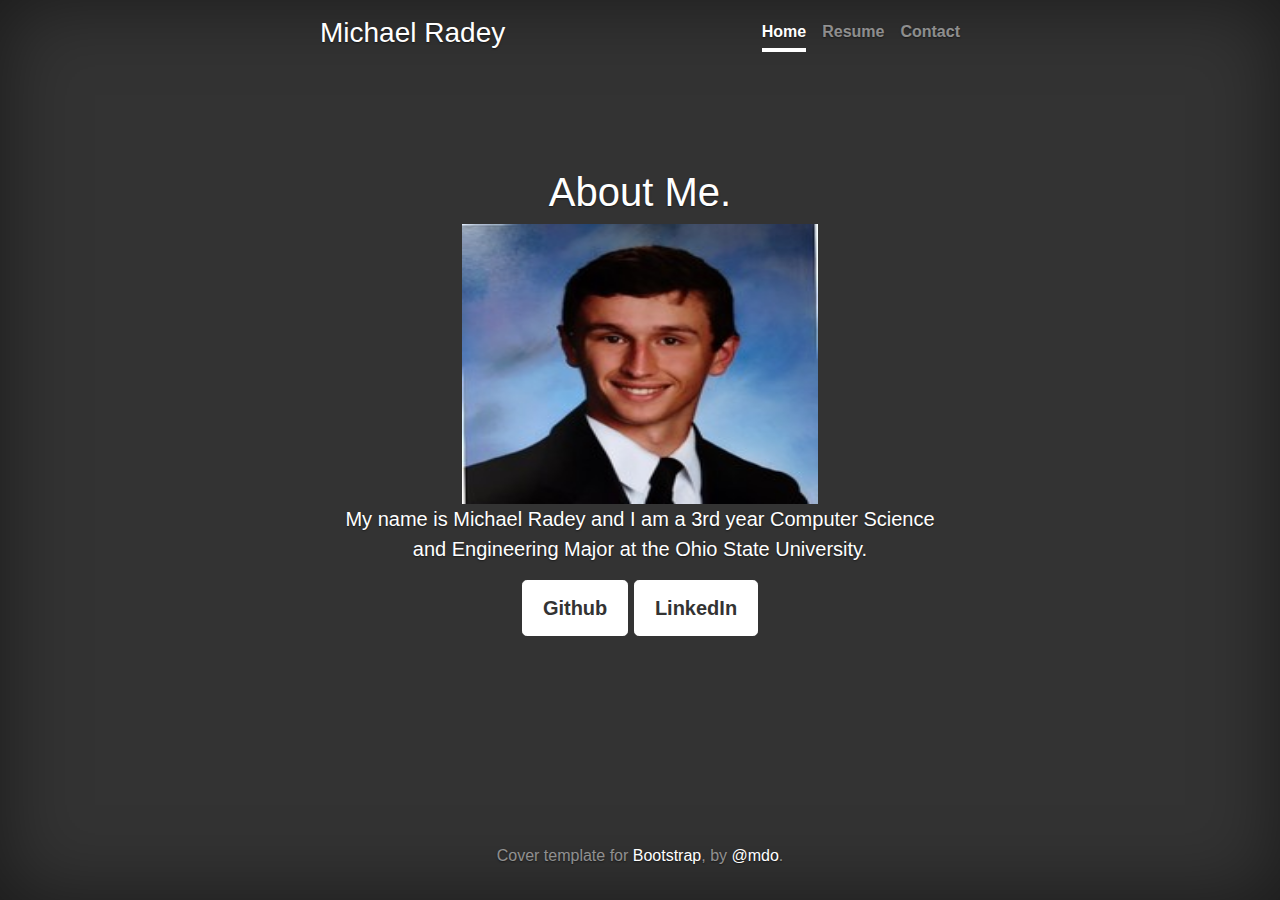
==== contact.html @ f1252bd1 "Updated profile with resume and picture included.  also added icons for external sites" ====
<!doctype html>
<html lang="en">
  <head>
    <meta charset="utf-8">
    <meta name="viewport" content="width=device-width, initial-scale=1, shrink-to-fit=no">
    <meta name="description" content="">
    <meta name="author" content="">

    <title>Michael Radey</title>

    <link rel="stylesheet" href="https://maxcdn.bootstrapcdn.com/bootstrap/4.0.0/css/bootstrap.min.css" integrity="sha384-Gn5384xqQ1aoWXA+058RXPxPg6fy4IWvTNh0E263XmFcJlSAwiGgFAW/dAiS6JXm" crossorigin="anonymous">


    <!-- Custom styles for this template -->
    <link href="cover.css" rel="stylesheet">

    <link rel="stylesheet" href="https://cdnjs.cloudflare.com/ajax/libs/font-awesome/4.7.0/css/font-awesome.min.css">
  </head>

  <body class="text-center">

    <div class="cover-container d-flex w-100 h-100 p-3 mx-auto flex-column">
      <header class="masthead mb-auto">
        <div class="inner">
          <h3 class="masthead-brand">Michael Radey</h3>
          <nav class="nav nav-masthead justify-content-center">
            <a class="nav-link active" href="index.html">Home</a>
            <a class="nav-link" href="resume.html">Resume</a>
            <a class="nav-link" href="#">Contact</a>
          </nav>
        </div>
      </header>

      <main role="main" class="inner cover">
        <h1 class="cover-heading">About Me.</h1>
        <img src="pics/LinkedInPic.jpg" height="50%" width="60%" alt="my_pic"/>
        <p class="lead">My name is Michael Radey and I am a 3rd year Computer Science and Engineering Major at the Ohio State University.</p>
        <p class="lead">
          <a href="https://github.com/mradey" class="btn btn-lg btn-secondary">Github</a>
          <a href="https://www.linkedin.com/in/michael-radey/" class="btn btn-lg btn-secondary">LinkedIn</a>
        </p>
      </main>

      <footer class="mastfoot mt-auto">
        <div class="inner">
          <p>Cover template for <a href="https://getbootstrap.com/">Bootstrap</a>, by <a href="https://twitter.com/mdo">@mdo</a>.</p>
        </div>
      </footer>
    </div>


    <!-- Bootstrap core JavaScript
    ================================================== -->
    <!-- Placed at the end of the document so the pages load faster -->
    <script src="https://code.jquery.com/jquery-3.2.1.slim.min.js" integrity="sha384-KJ3o2DKtIkvYIK3UENzmM7KCkRr/rE9/Qpg6aAZGJwFDMVNA/GpGFF93hXpG5KkN" crossorigin="anonymous"></script>
    <script src="https://cdnjs.cloudflare.com/ajax/libs/popper.js/1.12.9/umd/popper.min.js" integrity="sha384-ApNbgh9B+Y1QKtv3Rn7W3mgPxhU9K/ScQsAP7hUibX39j7fakFPskvXusvfa0b4Q" crossorigin="anonymous"></script>
    <script src="https://maxcdn.bootstrapcdn.com/bootstrap/4.0.0/js/bootstrap.min.js" integrity="sha384-JZR6Spejh4U02d8jOt6vLEHfe/JQGiRRSQQxSfFWpi1MquVdAyjUar5+76PVCmYl" crossorigin="anonymous"></script>
  </body>
</html>
---- cover.css ----
/*
 * Globals
 */

/* Links */
a,
a:focus,
a:hover {
  color: #fff;
}

/* Custom default button */
.btn-secondary,
.btn-secondary:hover,
.btn-secondary:focus {
  color: #333;
  text-shadow: none; /* Prevent inheritance from `body` */
  background-color: #fff;
  border: .05rem solid #fff;
}


/*
 * Base structure
 */

html,
body {
  height: 100%;
  background-color: #333;
}

body {
  display: -ms-flexbox;
  display: flex;
  color: #fff;
  text-shadow: 0 .05rem .1rem rgba(0, 0, 0, .5);
  box-shadow: inset 0 0 5rem rgba(0, 0, 0, .5);
}

.cover-container {
  max-width: 42em;
}


/*
 * Header
 */
.masthead {
  margin-bottom: 2rem;
}

.masthead-brand {
  margin-bottom: 0;
}

.nav-masthead .nav-link {
  padding: .25rem 0;
  font-weight: 700;
  color: rgba(255, 255, 255, .5);
  background-color: transparent;
  border-bottom: .25rem solid transparent;
}

.nav-masthead .nav-link:hover,
.nav-masthead .nav-link:focus {
  border-bottom-color: rgba(255, 255, 255, .25);
}

.nav-masthead .nav-link + .nav-link {
  margin-left: 1rem;
}

.nav-masthead .active {
  color: #fff;
  border-bottom-color: #fff;
}

@media (min-width: 48em) {
  .masthead-brand {
    float: left;
  }
  .nav-masthead {
    float: right;
  }
}


/*
 * Cover
 */
.cover {
  padding: 0 1.5rem;
}
.cover .btn-lg {
  padding: .75rem 1.25rem;
  font-weight: 700;
}


/*
 * Footer
 */
.mastfoot {
  color: rgba(255, 255, 255, .5);
}
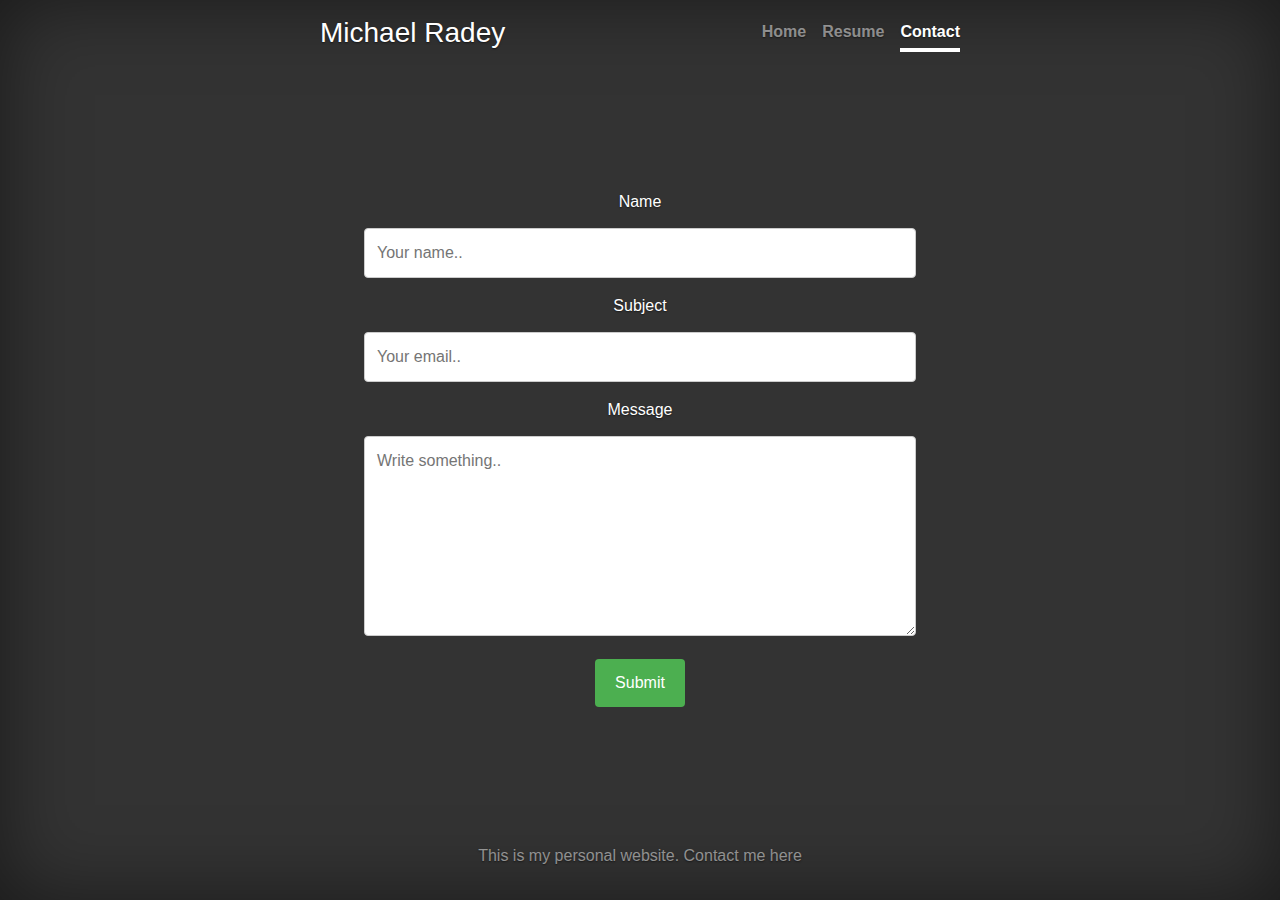
==== commit 1a1728e3: "Added contact form and updated footer" ====
--- a/contact.html
+++ b/contact.html
@@ -15,6 +15,41 @@
     <link href="cover.css" rel="stylesheet">
 
     <link rel="stylesheet" href="https://cdnjs.cloudflare.com/ajax/libs/font-awesome/4.7.0/css/font-awesome.min.css">
+    <style>
+      body {font-family: Arial, Helvetica, sans-serif;}
+      * {box-sizing: border-box;}
+
+      input[type=text], select, textarea {
+          width: 100%;
+          padding: 12px;
+          border: 1px solid #ccc;
+          border-radius: 4px;
+          box-sizing: border-box;
+          margin-top: 6px;
+          margin-bottom: 16px;
+          resize: vertical;
+
+      }
+
+      input[type=submit] {
+          background-color: #4CAF50;
+          color: white;
+          padding: 12px 20px;
+          border: none;
+          border-radius: 4px;
+          cursor: pointer;
+      }
+
+      input[type=submit]:hover {
+          background-color: #45a049;
+      }
+
+      .container {
+          border-radius: 5px;
+          /*background-color: #f2f2f2;*/
+          padding: 20px;
+      }
+    </style>
   </head>
 
   <body class="text-center">
@@ -24,26 +59,31 @@
         <div class="inner">
           <h3 class="masthead-brand">Michael Radey</h3>
           <nav class="nav nav-masthead justify-content-center">
-            <a class="nav-link active" href="index.html">Home</a>
+            <a class="nav-link" href="index.html">Home</a>
             <a class="nav-link" href="resume.html">Resume</a>
-            <a class="nav-link" href="#">Contact</a>
+            <a class="nav-link active" href="#">Contact</a>
           </nav>
         </div>
       </header>
 
       <main role="main" class="inner cover">
-        <h1 class="cover-heading">About Me.</h1>
-        <img src="pics/LinkedInPic.jpg" height="50%" width="60%" alt="my_pic"/>
-        <p class="lead">My name is Michael Radey and I am a 3rd year Computer Science and Engineering Major at the Ohio State University.</p>
-        <p class="lead">
-          <a href="https://github.com/mradey" class="btn btn-lg btn-secondary">Github</a>
-          <a href="https://www.linkedin.com/in/michael-radey/" class="btn btn-lg btn-secondary">LinkedIn</a>
-        </p>
+        <div class="container">
+  <form action="/action_page.php">
+    <label for="name">Name</label>
+    <input type="text" id="name" name="name" placeholder="Your name..">
+    <label for="name">Subject</label>
+    <input type="text" id="email" name="email" placeholder="Your email..">
+    <label for="subject">Message</label>
+    <textarea id="subject" name="subject" placeholder="Write something.." style="height:200px"></textarea>
+
+    <input type="submit" value="Submit">
+  </form>
+</div>
       </main>
 
       <footer class="mastfoot mt-auto">
         <div class="inner">
-          <p>Cover template for <a href="https://getbootstrap.com/">Bootstrap</a>, by <a href="https://twitter.com/mdo">@mdo</a>.</p>
+          <p>This is my personal website.  Contact me here</p>
         </div>
       </footer>
     </div>
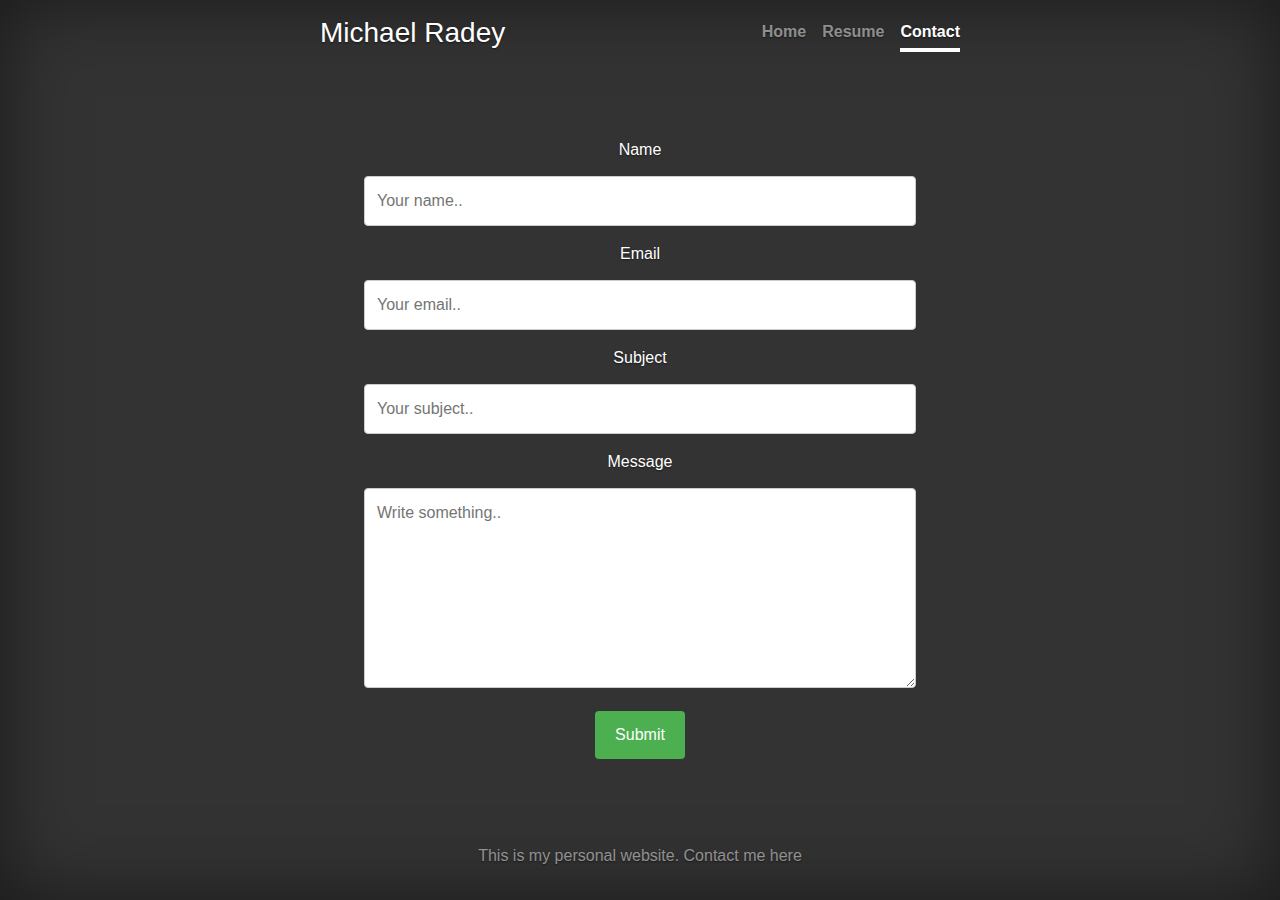
==== commit 701ba064: "added php file to send mail" ====
--- a/contact.html
+++ b/contact.html
@@ -68,13 +68,15 @@
 
       <main role="main" class="inner cover">
         <div class="container">
-  <form action="/action_page.php">
+  <form method="post" name="myemailform" action="mail.php">
     <label for="name">Name</label>
     <input type="text" id="name" name="name" placeholder="Your name..">
-    <label for="name">Subject</label>
+    <label for="email">Email</label>
     <input type="text" id="email" name="email" placeholder="Your email..">
-    <label for="subject">Message</label>
-    <textarea id="subject" name="subject" placeholder="Write something.." style="height:200px"></textarea>
+    <label for="subject">Subject</label>
+    <input type="text" id="subject" name="subject" placeholder="Your subject..">
+    <label for="message">Message</label>
+    <textarea id="message" name="message" placeholder="Write something.." style="height:200px"></textarea>
 
     <input type="submit" value="Submit">
   </form>
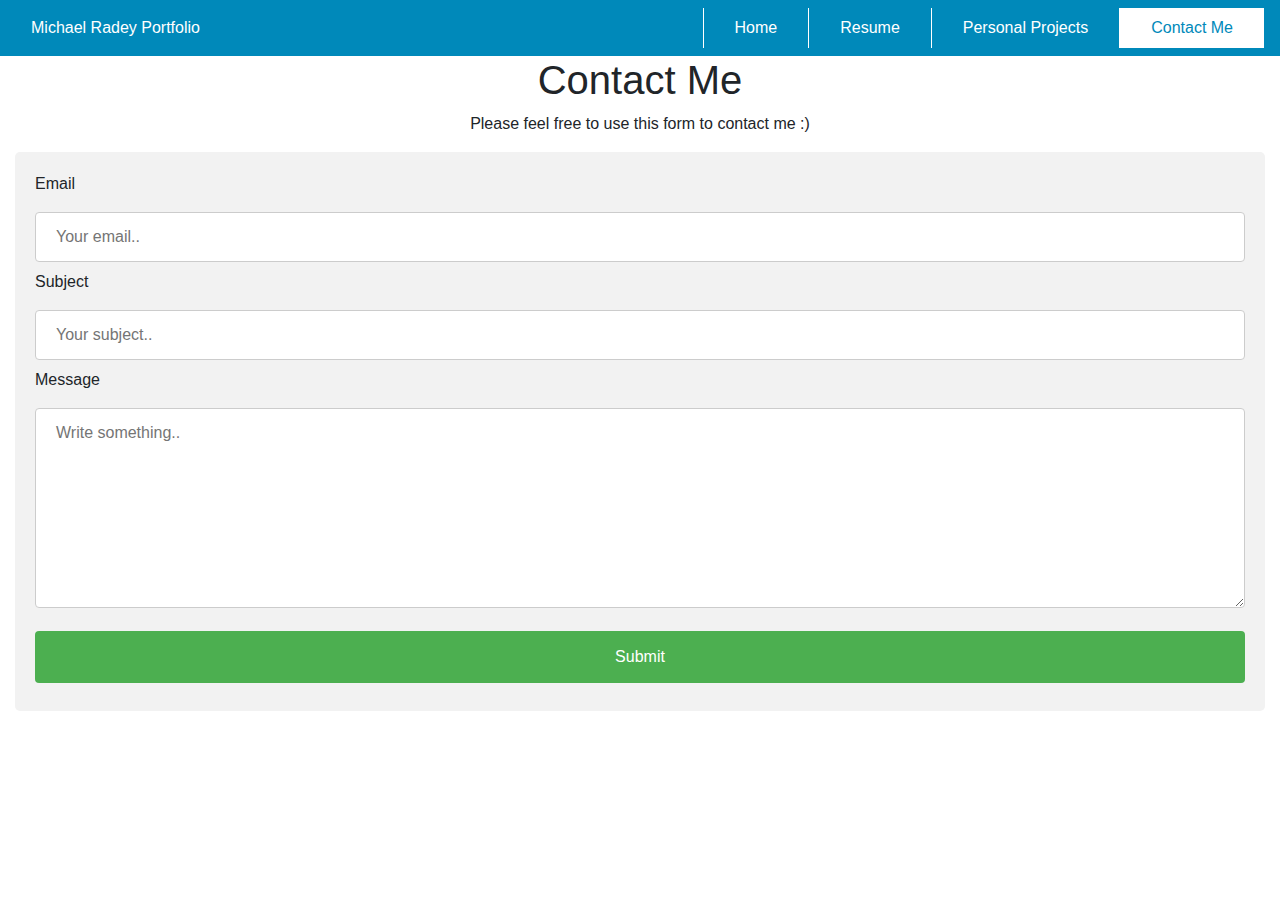
==== commit 4f26f84c: "added contact page and fixed nav bar highlighting" ====
--- a/contact.html
+++ b/contact.html
@@ -1,101 +1,79 @@
 <!doctype html>
 <html lang="en">
-  <head>
-    <meta charset="utf-8">
-    <meta name="viewport" content="width=device-width, initial-scale=1, shrink-to-fit=no">
-    <meta name="description" content="">
-    <meta name="author" content="">
 
-    <title>Michael Radey</title>
+<head>
+  <!-- Required meta tags -->
+  <meta charset="utf-8">
+  <meta name="viewport" content="width=device-width, initial-scale=1, shrink-to-fit=no">
 
-    <link rel="stylesheet" href="https://maxcdn.bootstrapcdn.com/bootstrap/4.0.0/css/bootstrap.min.css" integrity="sha384-Gn5384xqQ1aoWXA+058RXPxPg6fy4IWvTNh0E263XmFcJlSAwiGgFAW/dAiS6JXm" crossorigin="anonymous">
+  <!-- Bootstrap CSS -->
+  <link rel="stylesheet" href="https://cdn.jsdelivr.net/npm/bootstrap@4.0.0/dist/css/bootstrap.min.css"
+    integrity="sha384-Gn5384xqQ1aoWXA+058RXPxPg6fy4IWvTNh0E263XmFcJlSAwiGgFAW/dAiS6JXm" crossorigin="anonymous">
+  <link rel="stylesheet" href="./cover.css">
 
+  <title>Michael Radey Portfolio</title>
+</head>
 
-    <!-- Custom styles for this template -->
-    <link href="cover.css" rel="stylesheet">
+<body>
+  <div class="container-fluid big">
 
-    <link rel="stylesheet" href="https://cdnjs.cloudflare.com/ajax/libs/font-awesome/4.7.0/css/font-awesome.min.css">
-    <style>
-      body {font-family: Arial, Helvetica, sans-serif;}
-      * {box-sizing: border-box;}
-
-      input[type=text], select, textarea {
-          width: 100%;
-          padding: 12px;
-          border: 1px solid #ccc;
-          border-radius: 4px;
-          box-sizing: border-box;
-          margin-top: 6px;
-          margin-bottom: 16px;
-          resize: vertical;
-
-      }
-
-      input[type=submit] {
-          background-color: #4CAF50;
-          color: white;
-          padding: 12px 20px;
-          border: none;
-          border-radius: 4px;
-          cursor: pointer;
-      }
-
-      input[type=submit]:hover {
-          background-color: #45a049;
-      }
-
-      .container {
-          border-radius: 5px;
-          /*background-color: #f2f2f2;*/
-          padding: 20px;
-      }
-    </style>
-  </head>
-
-  <body class="text-center">
-
-    <div class="cover-container d-flex w-100 h-100 p-3 mx-auto flex-column">
-      <header class="masthead mb-auto">
-        <div class="inner">
-          <h3 class="masthead-brand">Michael Radey</h3>
-          <nav class="nav nav-masthead justify-content-center">
-            <a class="nav-link" href="index.html">Home</a>
-            <a class="nav-link" href="resume.html">Resume</a>
-            <a class="nav-link active" href="#">Contact</a>
-          </nav>
-        </div>
-      </header>
-
-      <main role="main" class="inner cover">
-        <div class="container">
-  <form method="post" name="myemailform" action="mail.php">
-    <label for="name">Name</label>
-    <input type="text" id="name" name="name" placeholder="Your name..">
-    <label for="email">Email</label>
-    <input type="text" id="email" name="email" placeholder="Your email..">
-    <label for="subject">Subject</label>
-    <input type="text" id="subject" name="subject" placeholder="Your subject..">
-    <label for="message">Message</label>
-    <textarea id="message" name="message" placeholder="Write something.." style="height:200px"></textarea>
-
-    <input type="submit" value="Submit">
-  </form>
-</div>
-      </main>
-
-      <footer class="mastfoot mt-auto">
-        <div class="inner">
-          <p>This is my personal website.  Contact me here</p>
-        </div>
-      </footer>
+    <!-- Nav Bar -->
+    <div class="row navbar ">
+      <div class="col">
+        Michael Radey Portfolio
+      </div>
+      <div class="col-md-auto nav-item">
+        <a class="nav-link" href="index.html">Home</a>
+      </div>
+      <div class="col-md-auto nav-item">
+        <a class="nav-link" href="assets/size-guide.pdf">Resume</a>
+      </div>
+      <div class="col-md-auto nav-item">
+        <a class="nav-link" href="projects.html">Personal Projects</a>
+      </div>
+      <div class="col-md-auto nav-item active">
+        <a class="nav-link" href="#">Contact Me</a>
+      </div>
     </div>
 
+    <!-- Form Description -->
+    <div class="row">
+      <div class="col">
+        <div class="d-flex justify-content-center">
+          <h1>Contact Me</h1>
+        </div>
+        <div class="d-flex justify-content-center">
+          <p>Please feel free to use this form to contact me :)</p>
+        </div>
+      </div>
+    </div>
 
-    <!-- Bootstrap core JavaScript
-    ================================================== -->
-    <!-- Placed at the end of the document so the pages load faster -->
-    <script src="https://code.jquery.com/jquery-3.2.1.slim.min.js" integrity="sha384-KJ3o2DKtIkvYIK3UENzmM7KCkRr/rE9/Qpg6aAZGJwFDMVNA/GpGFF93hXpG5KkN" crossorigin="anonymous"></script>
-    <script src="https://cdnjs.cloudflare.com/ajax/libs/popper.js/1.12.9/umd/popper.min.js" integrity="sha384-ApNbgh9B+Y1QKtv3Rn7W3mgPxhU9K/ScQsAP7hUibX39j7fakFPskvXusvfa0b4Q" crossorigin="anonymous"></script>
-    <script src="https://maxcdn.bootstrapcdn.com/bootstrap/4.0.0/js/bootstrap.min.js" integrity="sha384-JZR6Spejh4U02d8jOt6vLEHfe/JQGiRRSQQxSfFWpi1MquVdAyjUar5+76PVCmYl" crossorigin="anonymous"></script>
-  </body>
-</html>
+    <!-- Email Form -->
+    <div class="email-form">
+      <form action="https://formspree.io/f/moqrbdkd" method="POST">
+        <label for="email">Email</label>
+        <input type="text" id="email" name="email" placeholder="Your email..">
+        <label for="subject">Subject</label>
+        <input type="text" id="subject" name="subject" placeholder="Your subject..">
+        <label for="message">Message</label>
+        <textarea id="message" name="message" placeholder="Write something.." style="height:200px"></textarea>
+
+        <input type="submit" value="Submit">
+      </form>
+    </div>
+  </div>
+
+  <!-- Optional JavaScript -->
+  <!-- jQuery first, then Popper.js, then Bootstrap JS -->
+  <script src="https://code.jquery.com/jquery-3.2.1.slim.min.js"
+    integrity="sha384-KJ3o2DKtIkvYIK3UENzmM7KCkRr/rE9/Qpg6aAZGJwFDMVNA/GpGFF93hXpG5KkN"
+    crossorigin="anonymous"></script>
+  <script src="https://cdn.jsdelivr.net/npm/popper.js@1.12.9/dist/umd/popper.min.js"
+    integrity="sha384-ApNbgh9B+Y1QKtv3Rn7W3mgPxhU9K/ScQsAP7hUibX39j7fakFPskvXusvfa0b4Q"
+    crossorigin="anonymous"></script>
+  <script src="https://cdn.jsdelivr.net/npm/bootstrap@4.0.0/dist/js/bootstrap.min.js"
+    integrity="sha384-JZR6Spejh4U02d8jOt6vLEHfe/JQGiRRSQQxSfFWpi1MquVdAyjUar5+76PVCmYl"
+    crossorigin="anonymous"></script>
+</body>
+
+</html>--- a/cover.css
+++ b/cover.css
@@ -1,106 +1,73 @@
-/*
- * Globals
- */
-
-/* Links */
-a,
-a:focus,
-a:hover {
-  color: #fff;
+.big {
+  background-color: white;
+  min-height: 100vh;
 }
 
-/* Custom default button */
-.btn-secondary,
-.btn-secondary:hover,
-.btn-secondary:focus {
-  color: #333;
-  text-shadow: none; /* Prevent inheritance from `body` */
-  background-color: #fff;
-  border: .05rem solid #fff;
+.navbar {
+  background-color: #0089BA;
+  min-height: 10%;
+  color: white;
 }
 
 
-/*
- * Base structure
- */
 
-html,
-body {
+.nav-item {
+  border-left: 1px solid white;
   height: 100%;
-  background-color: #333;
 }
 
-body {
-  display: -ms-flexbox;
-  display: flex;
-  color: #fff;
-  text-shadow: 0 .05rem .1rem rgba(0, 0, 0, .5);
-  box-shadow: inset 0 0 5rem rgba(0, 0, 0, .5);
+.nav-item:hover {
+  background-color: white;
+  color: #0089BA;
 }
 
-.cover-container {
-  max-width: 42em;
+a.nav-link {
+  color: inherit;
+}
+
+.nav-item.active {
+  background-color: white;
+  color: #0089BA;
+}
+
+img.profile-pic {
+  border-radius: 50%;
+  margin-top: 1em;
+}
+
+.about-me {
+  text-align: center;
+  margin-top: 1em;
 }
 
 
-/*
- * Header
- */
-.masthead {
-  margin-bottom: 2rem;
+input[type=text], select, textarea {
+  width: 100%;
+  padding: 12px 20px;
+  margin: 8px 0;
+  display: inline-block;
+  border: 1px solid #ccc;
+  border-radius: 4px;
+  box-sizing: border-box;
 }
 
-.masthead-brand {
-  margin-bottom: 0;
+input[type=submit] {
+  width: 100%;
+  background-color: #4CAF50;
+  color: white;
+  padding: 14px 20px;
+  margin: 8px 0;
+  border: none;
+  border-radius: 4px;
+  cursor: pointer;
 }
 
-.nav-masthead .nav-link {
-  padding: .25rem 0;
-  font-weight: 700;
-  color: rgba(255, 255, 255, .5);
-  background-color: transparent;
-  border-bottom: .25rem solid transparent;
+input[type=submit]:hover {
+  background-color: #45a049;
 }
 
-.nav-masthead .nav-link:hover,
-.nav-masthead .nav-link:focus {
-  border-bottom-color: rgba(255, 255, 255, .25);
-}
-
-.nav-masthead .nav-link + .nav-link {
-  margin-left: 1rem;
-}
-
-.nav-masthead .active {
-  color: #fff;
-  border-bottom-color: #fff;
-}
-
-@media (min-width: 48em) {
-  .masthead-brand {
-    float: left;
-  }
-  .nav-masthead {
-    float: right;
-  }
-}
-
-
-/*
- * Cover
- */
-.cover {
-  padding: 0 1.5rem;
-}
-.cover .btn-lg {
-  padding: .75rem 1.25rem;
-  font-weight: 700;
-}
-
-
-/*
- * Footer
- */
-.mastfoot {
-  color: rgba(255, 255, 255, .5);
-}
+div.email-form {
+  border-radius: 5px;
+  background-color: #f2f2f2;
+  padding: 20px;
+}